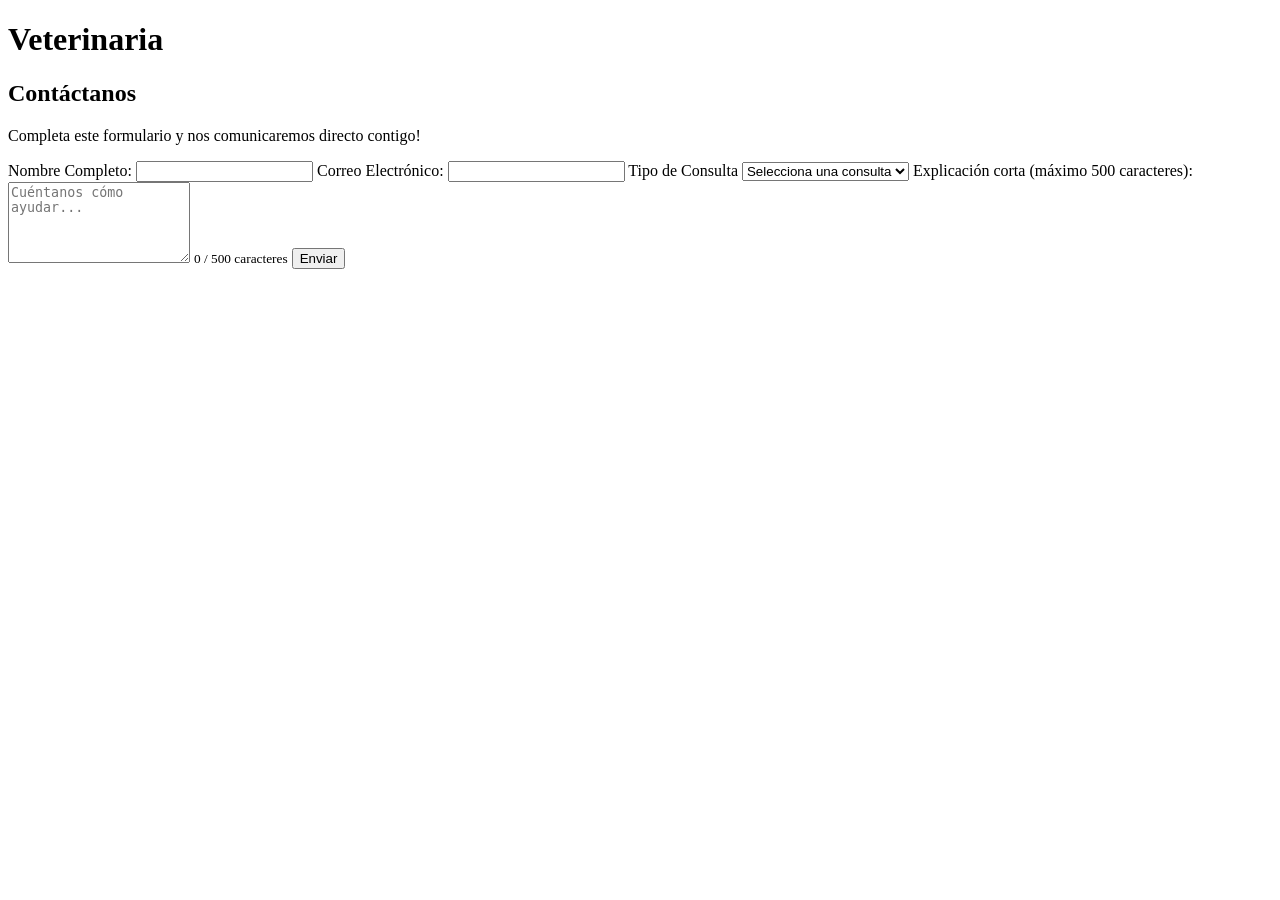
==== contact.html @ 23ede224 "Product containers and contact page" ====
<!DOCTYPE html>
<html lang="es">
<head>
    <meta charset="UTF-8">
    <meta name="viewport" content="width=device-width, initial-scale=1.0">
    <title>Contact Page</title>
</head>
<body>
    <header>
        <h1>Veterinaria</h1>
    </header>
    <main>
        
<section class="contactForm">
    <h1>Contáctanos</h1>
    <p>Completa este formulario y nos comunicaremos directo contigo!</p>

    <form id="contactForm">
        <label for="name">Nombre Completo:</label>
        <input
            type="text"
            id="name"
            name="name"
            required
        >

        <label for="email">Correo Electrónico:</label>
        <input
            type="email"
            id="email"
            name="email"
            required
        >

        <label for="consultation">Tipo de Consulta</label>
        <select
            id="consultation"
            name="consultation"
            required
        >
            <option value="">Selecciona una consulta</option>
            <option value="general">Chequeo General</option>
            <option value="vaccination">Vacunación</option>
            <option value="emergency">Urgencias</option>
            <option value="styling">Peluquería</option>
            <option value="other">Otro</option>
        </select>

        <label for="message">Explicación corta (máximo 500 caracteres):</label>
        <textarea
            id="message"
            name="message"
            rows="5"
            maxlength="500"
            placeholder="Cuéntanos cómo ayudar..."
            required
        ></textarea>

        <small id="char-counter">0 / 500 caracteres</small>

        <button type="submit">Enviar</button>

    </form>
</section>

    </main>
</body>
</html>
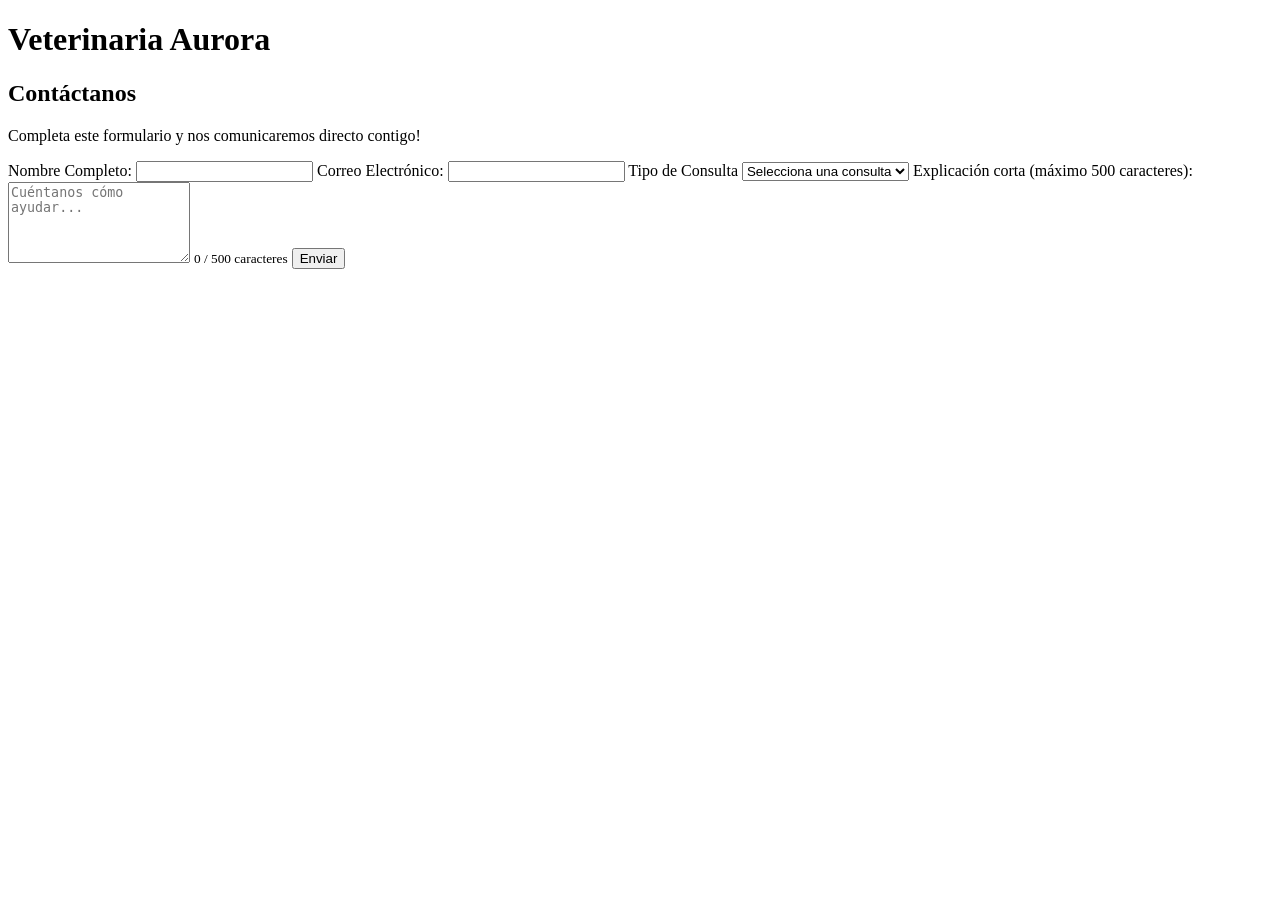
==== commit 82a24cfb: "Color, hover , Quary movil y un poco de diseño" ====
--- a/contact.html
+++ b/contact.html
@@ -7,7 +7,7 @@
 </head>
 <body>
     <header>
-        <h1>Veterinaria</h1>
+        <h1>Veterinaria Aurora</h1>
     </header>
     <main>
         
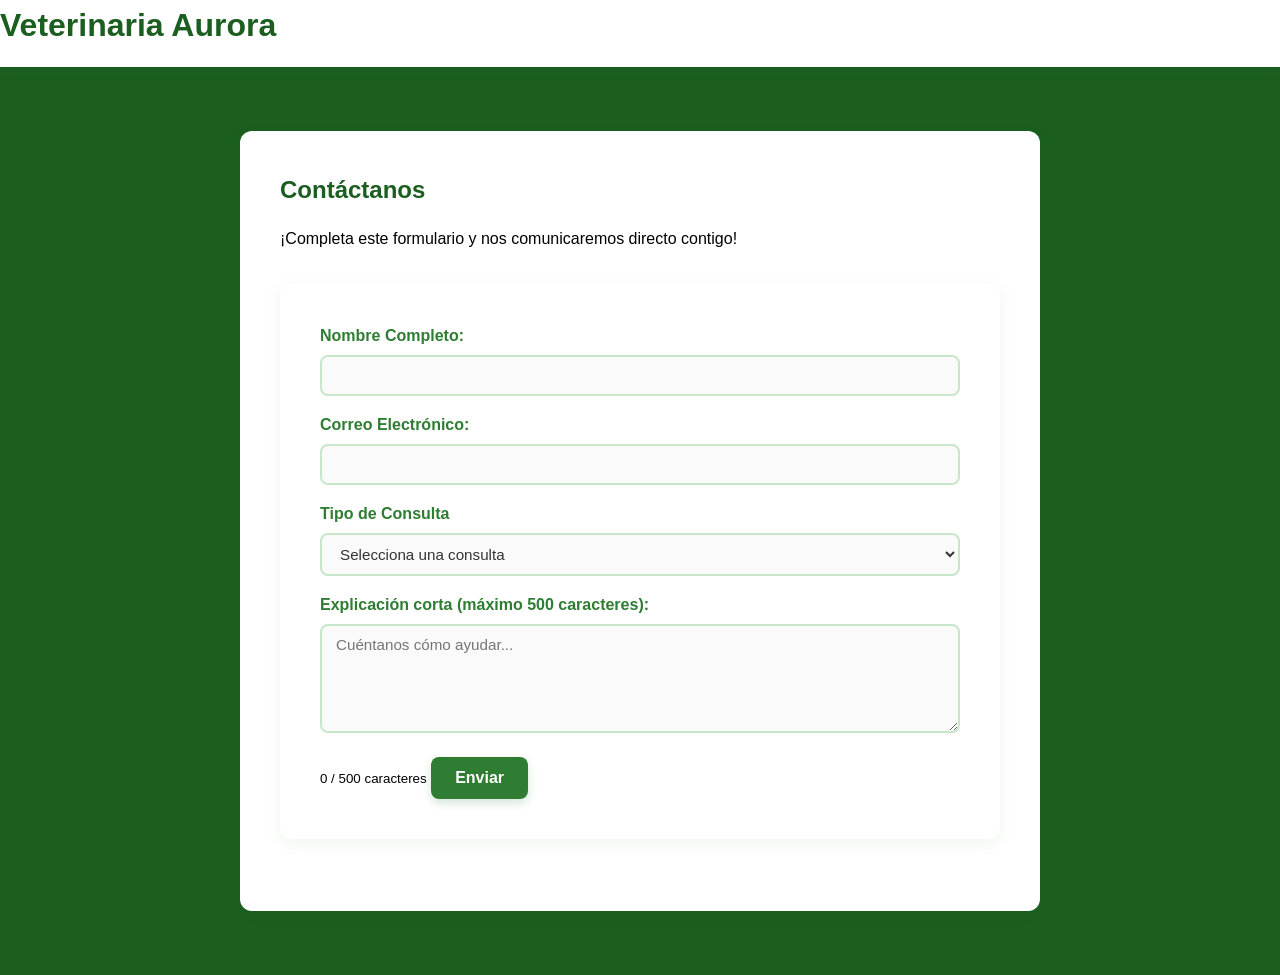
==== commit 03c2c9c0: "Colores al contact, arreglo del header y footer" ====
--- a/contact.html
+++ b/contact.html
@@ -13,7 +13,7 @@
         
 <section class="contactForm">
     <h1>Contáctanos</h1>
-    <p>Completa este formulario y nos comunicaremos directo contigo!</p>
+    <p>¡Completa este formulario y nos comunicaremos directo contigo!</p>
 
     <form id="contactForm">
         <label for="name">Nombre Completo:</label>
@@ -65,4 +65,10 @@
 
     </main>
 </body>
-</html>+</html>
+
+<head>
+    <meta charset="UTF-8">
+    <title>Contacto</title>
+    <link rel="stylesheet" href="styles.css">
+</head>
--- a/styles.css
+++ b/styles.css
@@ -0,0 +1,282 @@
+/*variables de colores para la pagina web*/
+:root {
+    --color-primary: #2e7d32;  /*verde principal fondo*/
+    --color-secundary: #4caf50; /*verde claro*/
+    --color-accent: #81c784;    /*verde suave*/
+    --color-dark: #1b5e20;      /*verde oscuro*/
+    --color-text: #333333;     /*gris oscuro para lectura commoda*/
+    --color-background: #f4f9f4; /*color para el fondo de la pagina*/
+    --color-white: #ffffff; /*color para algunos textos y elementos*/
+    --shadow-soft: 0 4px 12px rgba(46, 125, 50, 0.08); /*sombra para elementos*/
+    --transition: all 0.3s ease; /*transicion para elementos*/
+}
+
+*{
+    margin: 0;
+    padding: 0;
+    box-sizing: border-box;
+
+}
+body {
+    font-family: 'Segoe UI', Tahoma, Geneva, Verdana, sans-serif;
+    background-color: var ( --color-background);
+    color: var (--color-text);
+    line-height: 1.6; 
+}
+
+header {
+  width: 100%;
+  text-align: center;
+}
+
+.header-img {
+  width: 100%;
+  max-height: 200px;
+  object-fit: cover;
+}
+
+
+/*Para la navegación*/
+
+header{
+    background-color: var(--color-white);
+    box-shadow: var(--shadow-soft);
+    position: sticky;
+    top: 0;
+    z-index: 1000;
+}
+
+header, .header-container {
+  display: flex;
+  justify-content: space-between;
+  align-items: center;
+  flex-wrap: wrap;
+}
+
+header nav ul {
+    display: flex;
+    flex-direction:row;
+    gap: 15px;
+    justify-content: flex-end;
+    align-items: center;
+    list-style: none;
+    max-width: 1200px;
+    margin: 0 auto;
+    padding: 1.2rem 2rem;
+}
+
+header nav ul li {
+    margin-left: 25px;
+}
+
+header nav ul li a {
+    text-decoration: none;
+    color: var(--color-dark);
+    font-weight: 600;
+    font-size: 1rem;
+    transition: var(--transition);
+}
+
+header nav ul li a:hover {
+    color: var(--color-primary);
+}
+
+/*Espaciados y secciones generales*/
+
+main { 
+    max-width: 1200px;
+    margin: 0 auto;
+    padding: 2rem;
+}
+
+section {
+    padding: 3rem 0;
+}
+
+h1, h2, h3 {
+    color: var(--color-dark);
+    margin-bottom: 1rem;
+}
+
+p {
+    margin-bottom: 1rem;
+}
+
+/*Tarjetas/ bloques de contenido*/
+.cards-container, .servicios, .grid {
+    display: grid;
+    grid-template-columns: repeat(auto-fit, minmax(280px, 1fr));
+    gap: 2rem;
+    margin-top: 2rem;
+}
+
+div, article, .card {
+    background-color: var(--color-white);
+    border-radius: 12px;
+    padding: 2rem;
+    box-shadow: var(--shadow-soft);
+    transition: var(--transition);
+    border-top: 4px solid var(--color-primary);
+}
+
+/*efecto hover (lo que hace que se alcen)*/
+div:hover, article:hover, .card:hover {
+    transform: translateY(-5px);
+    box-shadow: 0 8px 20px rgba(46, 125, 50, 0.15);
+}
+
+/*Botones y estados hover*/
+
+button, .btn, a.button {
+    display: inline-block;
+    background-color: var(--color-primary);
+    color: var(--color-white);
+    padding: 12px 28px;
+    border: none;
+    border-radius: 8px;
+    font-size: 1rem;
+    font-weight: 600;
+    text-decoration: none;
+    cursor: pointer;
+    transition: var(--transition);
+    box-shadow: 0 4px 10px rgba(46, 125, 50, 0.2);
+}
+
+button:hover, .btn:hover, a.button:hover {
+    background-color: var(--color-secundary);
+    box-shadow: 0 6px 15px rgba(46, 125, 50, 0.3);
+    transform: translateY(-2px);
+}
+
+/*Query para dispositivos móviles*/
+@media (max-width: 768px) {
+    header nav ul {
+        flex-direction: column;
+        align-items: center;
+        padding: 1rem
+    }
+
+    header nav ul li {
+        margin: 10px 0;
+    }
+
+    main {
+        padding: 1rem;
+    }
+
+    .cards-container, .servicios, .grid {
+        grid-template-columns: 1fr; /*Esto lo coloca como una sola columna en celulares*/
+    }
+}
+
+/*Para hacer a la ardilla pequeña y que no se vea tan grande en la pagina*/
+img {
+    max-width: 100%; /*Esto es para que la imagen no sea más grande que el contenido*/
+    height: auto;
+    display: block;  /*evita espacios feos debajo de la imagen*/
+    border-radius: 8px;  /*le da esquinas redondeadas a la imagen, super lindo*/
+}
+
+/*Esto es para decorar el contacto y que se vea mas bonito*/
+
+/* Contenedor principal de la sección de contacto */
+form, .contacto, section:has(form) {
+  background-color:white;
+  padding: 2.5rem;
+  border-radius: 12px;
+  box-shadow: 0 4px 15px rgba(46, 125, 50, 0.08);
+  max-width: 800px;
+  margin: 2rem auto;
+}
+
+/* Títulos principales y subtítulos */
+form h1, form h2, form h3, 
+.contacto h1, .contacto h2, .contacto h3 {
+  color: #1b5e20;
+  margin-bottom: 0.8rem;
+}
+
+/* Etiquetas de texto del formulario */
+form label, 
+.contacto label {
+  font-weight: 600;
+  color: #2e7d32;
+  display: inline-block;
+  margin-bottom: 0.4rem;
+}
+
+/* Campos de texto, correo y selectores */
+form input[type="text"],
+form input[type="email"],
+form select,
+form textarea,
+.contacto input,
+.contacto select,
+.contacto textarea {
+  width: 100%;
+  padding: 10px 14px;
+  margin-bottom: 1rem;
+  border: 2px solid #c8e6c9;
+  border-radius: 8px;
+  font-family: inherit;
+  font-size: 0.95rem;
+  background-color: #fafafa;
+  color: #333333;
+  transition: all 0.3s ease;
+}
+
+/* Efecto cuando haces clic en un campo */
+form input:focus,
+form select:focus,
+form textarea:focus,
+.contacto input:focus,
+.contacto select:focus,
+.contacto textarea:focus {
+  outline: none;
+  border-color: #2e7d32;
+  background-color: #ffffff;
+  box-shadow: 0 0 0 3px rgba(46, 125, 50, 0.15);
+}
+
+/* Botón de enviar */
+form button,
+form input[type="submit"],
+.contacto button {
+  background-color: #2e7d32;
+  color: #ffffff;
+  padding: 12px 24px;
+  border: none;
+  border-radius: 8px;
+  font-weight: 600;
+  font-size: 1rem;
+  cursor: pointer;
+  transition: all 0.3s ease;
+  box-shadow: 0 4px 10px rgba(46, 125, 50, 0.2);
+}
+
+/* Efecto hover del botón */
+form button:hover,
+form input[type="submit"]:hover,
+.contacto button:hover {
+  background-color: #4caf50;
+  transform: translateY(-2px);
+  box-shadow: 0 6px 15px rgba(46, 125, 50, 0.3);
+}
+
+body{background-color:#1b5e20}
+
+/* Estilo del Footer */
+footer {
+  background-color: #1b5e20; /* Verde oscuro elegante */
+  color: #ffffff;            /* Texto blanco */
+  text-align: center;
+  padding: 2.5rem 1rem;
+  margin-top: 4rem;
+  box-shadow: 0 -4px 10px rgba(0, 0, 0, 0.05);
+}
+
+footer p {
+  margin-bottom: 0.5rem;
+  font-size: 0.95rem;
+  color: #e8f5e9;            /* Verde muy claro para lectura suave */
+}
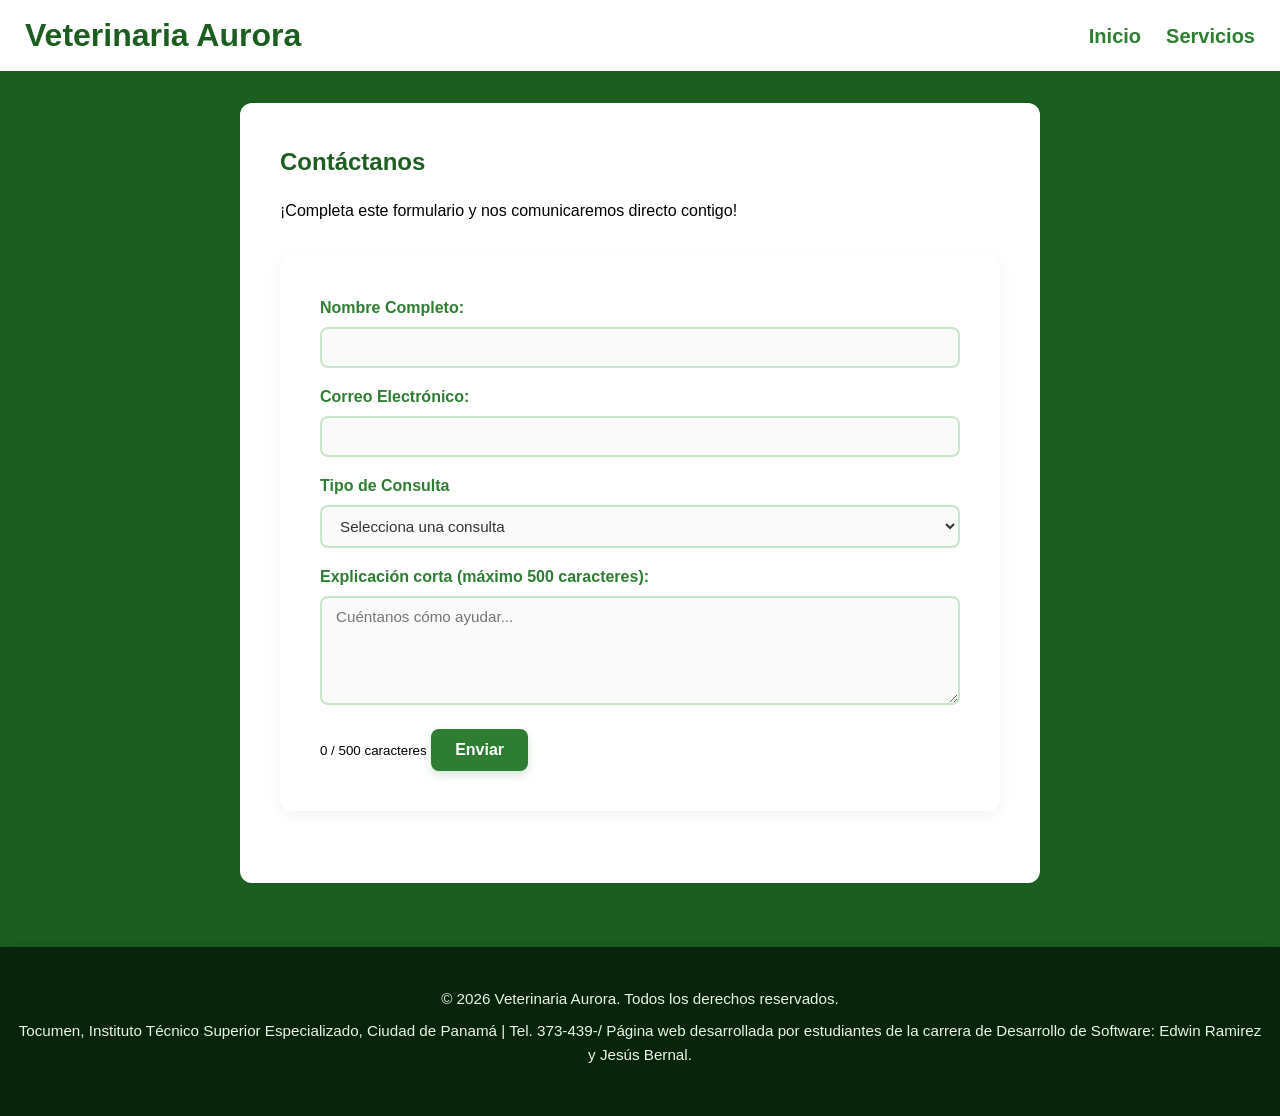
==== commit 7da37c81: "THE FINAL" ====
--- a/contact.html
+++ b/contact.html
@@ -4,12 +4,19 @@
     <meta charset="UTF-8">
     <meta name="viewport" content="width=device-width, initial-scale=1.0">
     <title>Contact Page</title>
+    <link rel="stylesheet" href="styles.css">
 </head>
 <body>
-    <header>
-        <h1>Veterinaria Aurora</h1>
-    </header>
-    <main>
+   
+
+        <header class="encabezado">
+    <h1>Veterinaria Aurora</h1>
+
+    <nav class="enlaces-header">
+        <a href="index.html">Inicio</a>
+        <a href="servicios.html">Servicios</a>
+    </nav>
+</header>
         
 <section class="contactForm">
     <h1>Contáctanos</h1>
@@ -61,14 +68,19 @@
         <button type="submit">Enviar</button>
 
     </form>
+    <p id="formMessage" role="status"></p>
 </section>
 
     </main>
 </body>
 </html>
 
-<head>
-    <meta charset="UTF-8">
-    <title>Contacto</title>
-    <link rel="stylesheet" href="styles.css">
-</head>+<script src="script.js"></script>
+
+<footer>
+  <p>&copy; 2026 Veterinaria Aurora. Todos los derechos reservados.</p>
+  <p>Tocumen, Instituto Técnico Superior Especializado, Ciudad de Panamá | Tel. 373-439-/ 
+                Página web desarrollada por estudiantes de la carrera de Desarrollo de Software:
+    Edwin Ramirez y Jesús Bernal.</p>
+</footer>
+
--- a/styles.css
+++ b/styles.css
@@ -22,6 +22,48 @@
     background-color: var ( --color-background);
     color: var (--color-text);
     line-height: 1.6; 
+}
+
+.encabezado {
+    display: flex;
+    align-items: center;
+    justify-content: space-between;
+    padding: 10px 25px;
+}
+
+.enlaces-header {
+    display: flex;
+    align-items: center;
+    gap: 25px;
+}
+
+.enlaces-header a {
+    color: #2e7d32;
+    text-decoration: none;
+    font-size: 20px;
+    font-weight: bold;
+}
+
+.enlaces-header a:hover {
+    color: #1b5e20;
+    text-decoration: underline;
+}
+
+.encabezado h1 {
+    margin: 0;
+    color: #1b5e20;
+}
+
+.enlace-servicios {
+    color: #2e7d32;
+    text-decoration: none;
+    font-size: 20px;
+    font-weight: bold;
+}
+
+.enlace-servicios:hover {
+    color: #1b5e20;
+    text-decoration: underline;
 }
 
 header {
@@ -267,7 +309,7 @@
 
 /* Estilo del Footer */
 footer {
-  background-color: #1b5e20; /* Verde oscuro elegante */
+  background-color: #072309; /* Verde oscuro elegante */
   color: #ffffff;            /* Texto blanco */
   text-align: center;
   padding: 2.5rem 1rem;
@@ -279,4 +321,185 @@
   margin-bottom: 0.5rem;
   font-size: 0.95rem;
   color: #e8f5e9;            /* Verde muy claro para lectura suave */
+}
+
+/*Tamaño y forma de imagenes*/
+img {
+  width: 2000px;       /* Ancho fijo deseado */
+  height: 500px;      /* Alto fijo deseado */
+  object-fit: cover;  /* Recorta la imagen para que llene el espacio sin deformarla */
+}
+
+/*Estilo para servicios*/
+/* ===== PÁGINA DE SERVICIOS ===== */
+
+.pagina-servicios {
+    width: 85%;
+    max-width: 1100px;
+    margin: 40px auto;
+}
+
+/* Título verde */
+.titulo-servicios {
+    background-color: #1b5e20;
+    color: white;
+    text-align: center;
+    padding: 30px 20px;
+    border-radius: 15px;
+    margin-bottom: 30px;
+}
+
+.titulo-servicios h2 {
+    font-size: 32px;
+    margin: 0 0 10px;
+}
+
+.titulo-servicios p {
+    font-size: 18px;
+    margin: 0;
+}
+
+/* Distribución de las tarjetas */
+.lista-servicios {
+    display: grid;
+    grid-template-columns: repeat(2, minmax(0, 1fr));
+    gap: 25px;
+}
+
+/* Cada tarjeta */
+.tarjeta-servicio {
+    background-color: #f5faf5;
+    border: 1px solid #dcebdc;
+    border-radius: 15px;
+    padding: 25px;
+    text-align: center;
+    transition: transform 0.2s, box-shadow 0.2s;
+}
+
+.tarjeta-servicio:hover {
+    transform: translateY(-5px);
+    box-shadow: 0 8px 18px rgba(0, 0, 0, 0.12);
+}
+
+.icono-servicio {
+    font-size: 42px;
+}
+
+.tarjeta-servicio h3 {
+    color: #1b5e20;
+    font-size: 21px;
+}
+
+.tarjeta-servicio p {
+    color: #444;
+    line-height: 1.7;
+}
+
+/* Sección para agendar */
+.cita-servicios {
+    background-color: #e8f5e9;
+    border-radius: 15px;
+    text-align: center;
+    padding: 30px 20px;
+    margin-top: 30px;
+}
+
+.cita-servicios h2 {
+    color: #1b5e20;
+}
+
+.cita-servicios p {
+    color: #444;
+    line-height: 1.6;
+}
+
+.boton-cita {
+    display: inline-block;
+    background-color: #2e7d32;
+    color: white;
+    padding: 12px 24px;
+    border-radius: 8px;
+    text-decoration: none;
+    font-weight: bold;
+    margin-top: 10px;
+}
+
+.boton-cita:hover {
+    background-color: #1b5e20;
+}
+
+/* Pie de página */
+.pie-pagina {
+    background-color: #1b5e20;
+    color: white;
+    text-align: center;
+    padding: 20px;
+}
+
+/* Adaptación a teléfonos */
+@media (max-width: 650px) {
+    .pagina-servicios {
+        width: 92%;
+    }
+
+    .lista-servicios {
+        grid-template-columns: 1fr;
+    }
+
+    .titulo-servicios h2 {
+        font-size: 26px;
+    }
+}
+
+/* Barra de búsqueda */
+.searchBar {
+    display: flex;
+    align-items: center;
+    gap: 8px;
+    flex-wrap: wrap;
+}
+
+/* Campo para escribir */
+.searchBar input {
+    padding: 10px 14px;
+    border: 2px solid #c8e6c9;
+    border-radius: 25px;
+    outline: none;
+    font-size: 14px;
+    transition: 0.3s;
+}
+
+.searchBar input:focus {
+    border-color: #388e3c;
+    box-shadow: 0 0 6px rgba(56, 142, 60, 0.2);
+}
+
+/* Botón de la lupa */
+#searchButton {
+    background-color: #388e3c;
+    color: white;
+    border: none;
+    border-radius: 50%;
+    width: 40px;
+    height: 40px;
+    font-size: 18px;
+    cursor: pointer;
+    transition: 0.3s;
+}
+
+#searchButton:hover {
+    background-color: #1b5e20;
+    transform: scale(1.08);
+}
+
+/* Texto descriptivo */
+.texto-sitio {
+    max-width: 240px;
+    margin: 0 0 0 8px;
+    padding-left: 12px;
+    border-left: 3px solid #81c784;
+    color: #4e6250;
+    font-size: 13px;
+    line-height: 1.5;
+    font-style: italic;
 }
